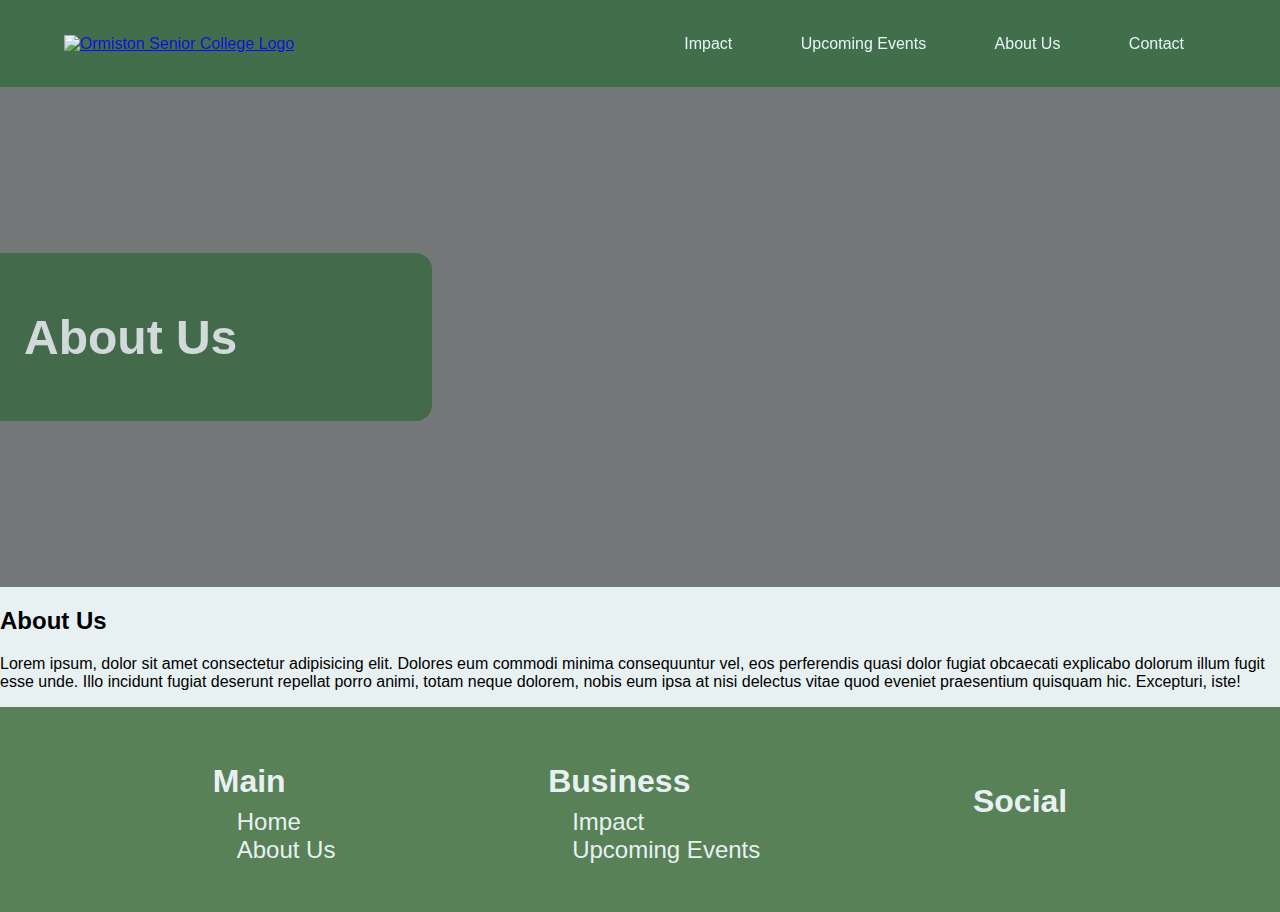
==== Pages/aboutus.html @ c25d9723 "Added Code to About Us html page" ====
<!DOCTYPE html>
<html lang="en">
  <head>
    <meta charset="UTF-8" />
    <meta http-equiv="X-UA-Compatible" content="IE=edge" />
    <meta name="viewport" content="width=device-width, initial-scale=1.0" />
    <title>About Us | Enviro Club</title>
    <link rel="stylesheet" href="../CSS/CSS Pages/aboutus.css" />
    <script
      src="https://kit.fontawesome.com/866b8b01f2.js"
      crossorigin="anonymous"
    ></script>
  </head>
  <body>
    <!-- HEADER -->
    <header>
      <!-- NAV BAR-->
      <nav class="EVC__Header-Navbar">
        <a href="../index.html">
          <img
            src="https://www.ormiston.school.nz/images/logo-inverted.png"
            alt="Ormiston Senior College Logo"
          />
        </a>

        <ul>
          <li><a href="#">Impact</a></li>
          <li><a href="#">Upcoming Events</a></li>
          <li><a href="#">About Us</a></li>
          <li><a href="contact.html">Contact</a></li>
        </ul>
      </nav>

      <!-- SPLASH PAGE -->
      <div class="EVC__Header-SpalashPage">
        <div>
          <h1>About Us</h1>
        </div>
      </div>
    </header>

    <!-- Main -->
    <main>
      <div class="EVC__Main-AboutUs">
        <h2>About Us</h2>
        <p>
          Lorem ipsum, dolor sit amet consectetur adipisicing elit. Dolores eum
          commodi minima consequuntur vel, eos perferendis quasi dolor fugiat
          obcaecati explicabo dolorum illum fugit esse unde. Illo incidunt
          fugiat deserunt repellat porro animi, totam neque dolorem, nobis eum
          ipsa at nisi delectus vitae quod eveniet praesentium quisquam hic.
          Excepturi, iste!
        </p>
      </div>
    </main>

    <!-- Footer -->
    <footer class="EVC__Footer">
      <div class="EVC__Footer-Col">
        <h3>Main</h3>
        <ul>
          <li><a href="#">Home</a></li>
          <li><a href="#">About Us</a></li>
        </ul>
      </div>
      <div class="EVC__Footer-Col">
        <h3>Business</h3>
        <ul>
          <li><a href="#">Impact</a></li>
          <li><a href="#">Upcoming Events</a></li>
        </ul>
      </div>
      <div class="EVC__Footer-Col EVC__Footer-Col-Social">
        <h3>Social</h3>
        <ul>
          <li>
            <a href="#"><i class="fa-brands fa-twitter"></i></a>
          </li>
          <li>
            <a href="#"><i class="fa-brands fa-instagram"></i></a>
          </li>
          <li>
            <a href="#"><i class="fa-solid fa-envelope"></i></a>
          </li>
        </ul>
      </div>
    </footer>
  </body>
</html>
---- CSS/CSS Pages/aboutus.css ----
body {
  margin: 0;
  padding: 0;
  box-sizing: border-box;
  font-family: Helvetica, sans-serif;
  background-color: var(--offwhite);
}

:root {
  --grey: #1f2421;
  --accent: #386641;
  --accent2: #588157;
  --offwhite: #e8f1f2;
  --link: #06c;
}

/* Nav Bar */
.EVC__Header-Navbar {
  width: 100%;
  background-color: var(--accent);
  display: flex;
  height: 87px;
  position: fixed;
  top: 0px;
  z-index: 1000;
  filter: opacity(0.95);
  align-items: center;
  justify-content: space-between;
}

.EVC__Header-Navbar > a img {
  margin-left: 4rem;
}

.EVC__Header-Navbar > ul {
  margin: 0 4rem 0 0;
}

.EVC__Header-Navbar > ul li {
  display: inline-block;
  padding: 2rem;
  position: relative;
  transition: cubic-bezier(0.9, 0, 0.4, 1) 1s;
}

.EVC__Header-Navbar > ul li::after {
  content: "";
  display: block;
  width: 0;
  position: absolute;
  left: 50%;
  height: 2px;
  margin: 0;
  background: var(--accent2);
  transition: cubic-bezier(0.9, 0, 0.4, 1) 1s;
}

.EVC__Header-Navbar > ul li:hover {
  background-color: var(--grey);
}

.EVC__Header-Navbar > ul li:hover::after {
  width: 80%;
  left: 10%;
}

.EVC__Header-Navbar > ul li a {
  color: var(--offwhite);
  text-decoration: none;
}

/* Splash Page */
.EVC__Header-SpalashPage {
  margin-top: 87px;
  background-image: linear-gradient(rgba(0, 0, 0, 0.5), rgba(0, 0, 0, 0.5)),
    url("https://www.ormiston.school.nz/Images/Assets/2889/10");
  background-position: center;
  background-repeat: no-repeat;
  background-size: cover;
  height: 500px;
  display: flex;
  align-items: center;
  justify-content: flex-start;
}

.EVC__Header-SpalashPage div {
  width: 30%;
  padding: 1.5rem;
  border-radius: 0 1rem 1rem 0;
  background-color: var(--accent);
  color: var(--offwhite);
  transition: cubic-bezier(0.9, 0, 0.4, 1) 1s;
  filter: opacity(0.8);
}

.EVC__Header-SpalashPage div:hover {
  filter: opacity(1);
}

.EVC__Header-SpalashPage div h1 {
  font-size: 3rem;
}

.EVC__Header-SpalashPage div p {
  font-size: 1.2rem;
}

/* Main */

/* Footer */
.EVC__Footer {
  padding: 3rem 0 3rem 0;
  width: 100%;
  display: flex;
  align-items: center;
  justify-content: space-evenly;
  background-color: var(--accent2);
  color: var(--offwhite);
}

.EVC__Footer-Col h3 {
  font-size: 2rem;
  margin: 0.5rem;
}

.EVC__Footer-Col > ul {
  list-style-type: none;
  margin: 0;
  padding: 0;
}

.EVC__Footer-Col > ul li {
  margin-left: 2rem;
  transition: cubic-bezier(0.9, 0, 0.4, 1) 1s;
}

.EVC__Footer-Col > ul li > a {
  color: var(--offwhite);
  font-size: 1.5rem;
  text-decoration: none;
  transition: cubic-bezier(0.9, 0, 0.4, 1) 1s;
}

.EVC__Footer-Col > ul li > a:hover {
  color: var(--grey);
}

.EVC__Footer-Col > ul li:hover {
  transform: translate(10px, 0px);
}

/* Footer Social Links */
.EVC__Footer-Col-Social {
  display: flex;
  align-items: center;
  justify-content: center;
  flex-direction: column;
}

.EVC__Footer-Col-Social > ul {
  display: flex;
  align-items: center;
  justify-content: space-evenly;
}

.EVC__Footer-Col-Social > ul li {
  margin: 1rem 0 0 0;
  padding: 0 0.5rem 0 0.5rem;
}

.EVC__Footer-Col-Social > ul li a i {
  font-size: 2rem;
}

.EVC__Footer-Col-Social > ul li:hover {
  transform: translate(0, -10px);
}
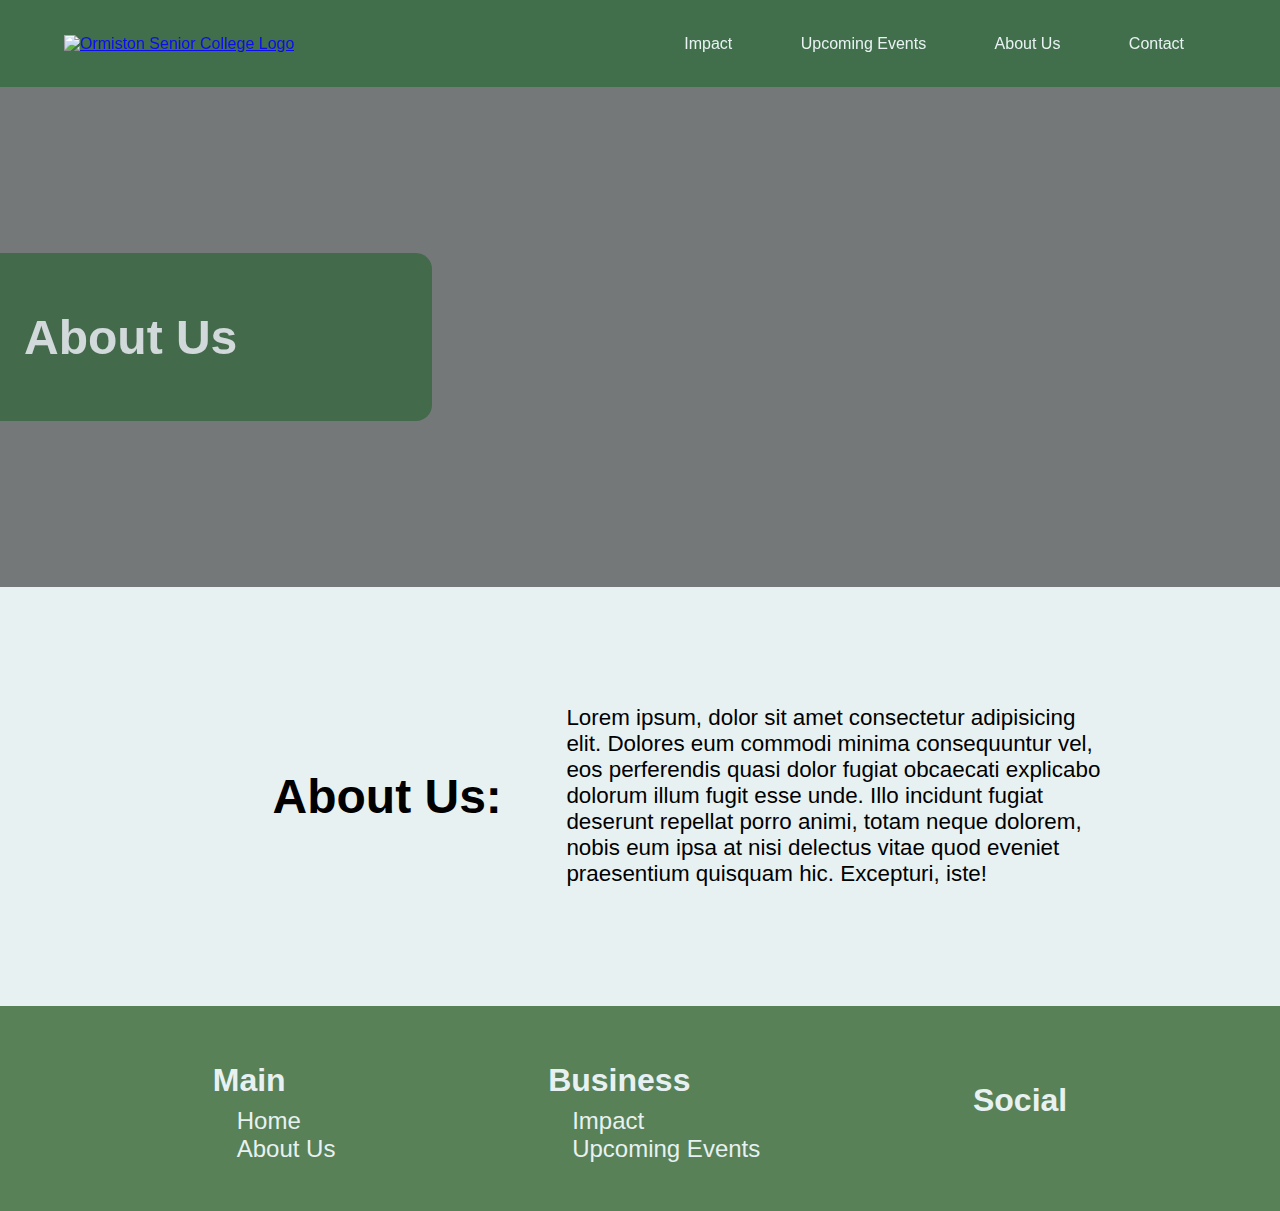
==== commit 2e064d4d: "Finshed About US Page" ====
--- a/Pages/aboutus.html
+++ b/Pages/aboutus.html
@@ -41,8 +41,9 @@
 
     <!-- Main -->
     <main>
+      <!-- About Us -->
       <div class="EVC__Main-AboutUs">
-        <h2>About Us</h2>
+        <h2>About Us:</h2>
         <p>
           Lorem ipsum, dolor sit amet consectetur adipisicing elit. Dolores eum
           commodi minima consequuntur vel, eos perferendis quasi dolor fugiat
@@ -52,6 +53,9 @@
           Excepturi, iste!
         </p>
       </div>
+
+      <!-- Testimonials -->
+      <div class="EVC__Main-Testimonials"></div>
     </main>
 
     <!-- Footer -->
--- a/CSS/CSS Pages/aboutus.css
+++ b/CSS/CSS Pages/aboutus.css
@@ -106,6 +106,26 @@
 }
 
 /* Main */
+/* About Us */
+.EVC__Main-AboutUs {
+  width: 70%;
+  margin: 5rem 0 5rem 15%;
+  display: flex;
+  align-items: center;
+  justify-content: space-evenly;
+  padding: 1rem;
+}
+
+.EVC__Main-AboutUs h2 {
+  font-size: 3rem;
+  width: 40%;
+  text-align: center;
+}
+
+.EVC__Main-AboutUs p {
+  width: 60%;
+  font-size: 1.4rem;
+}
 
 /* Footer */
 .EVC__Footer {
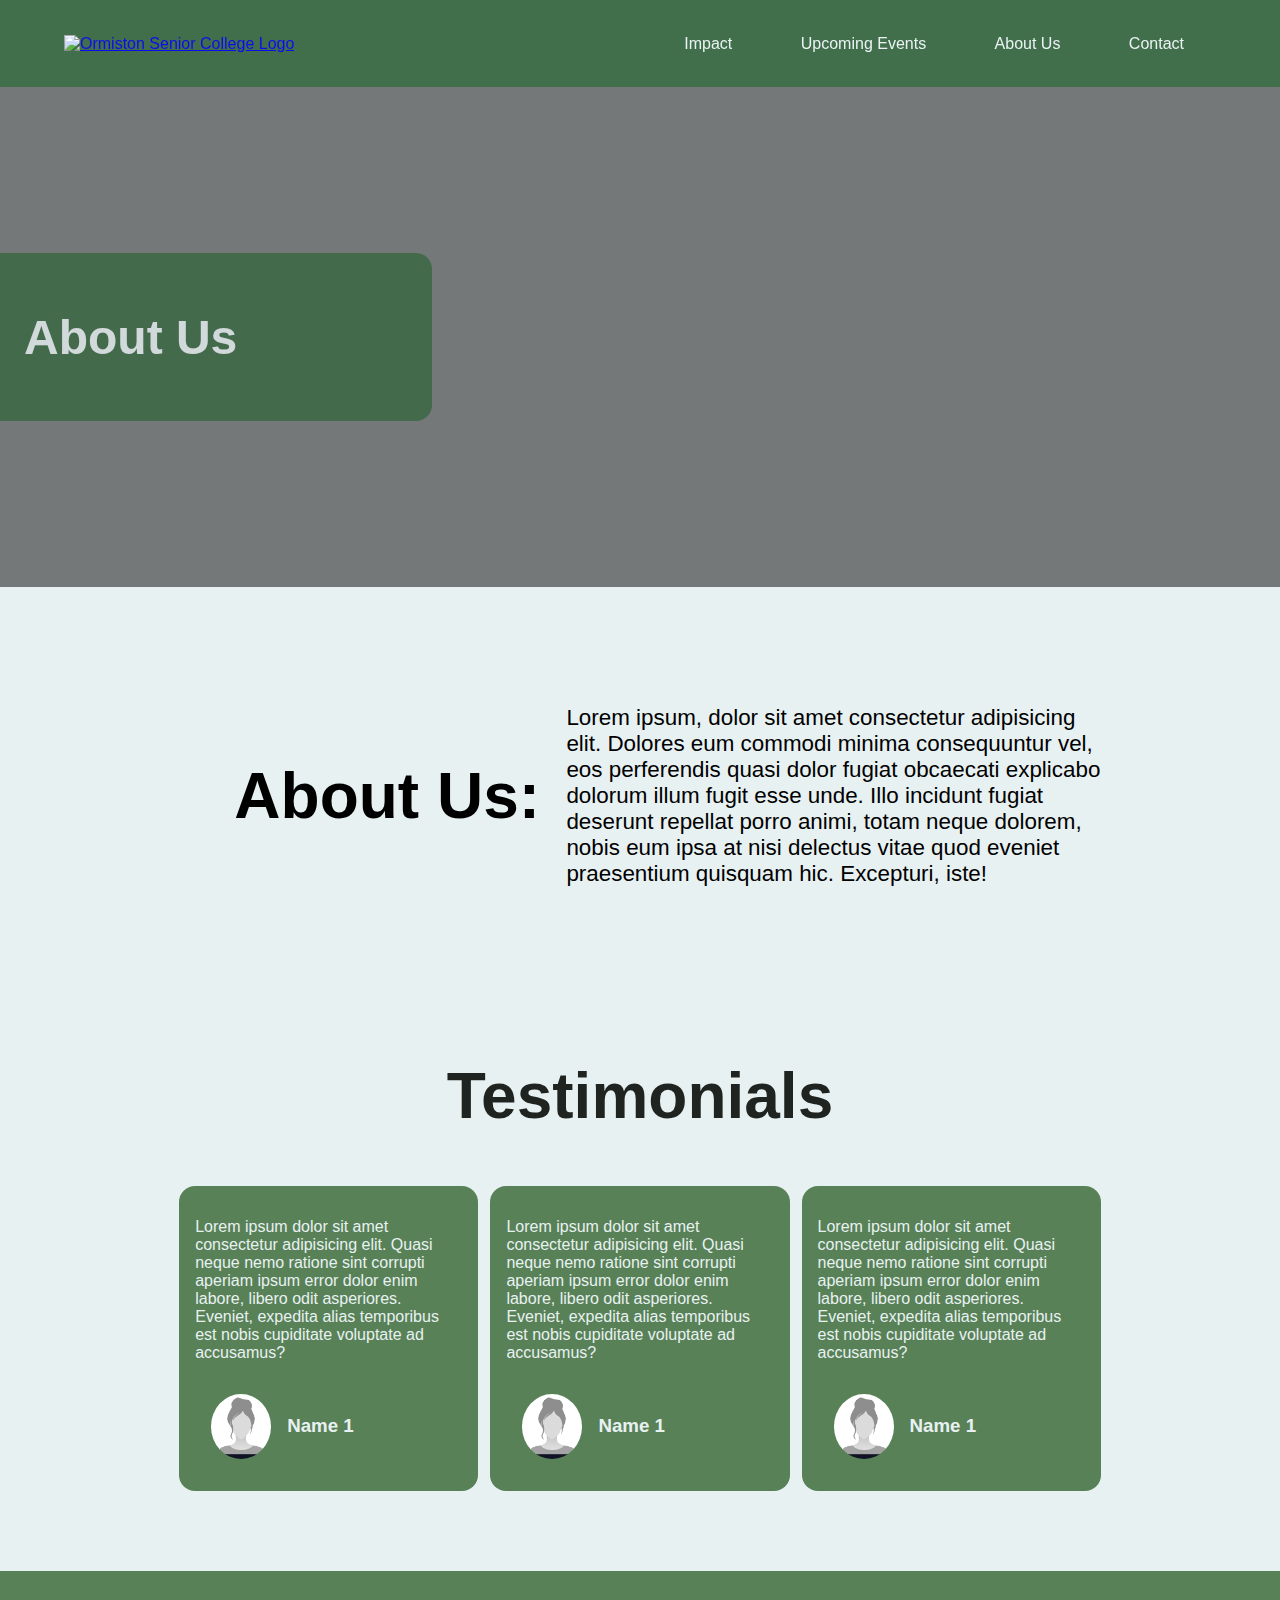
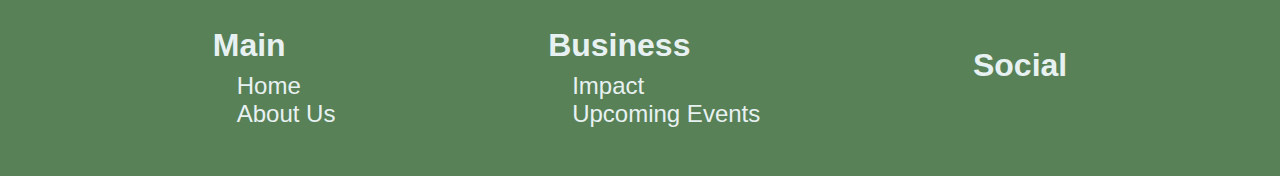
==== commit beedf9f2: "Finished About Us Page" ====
--- a/Pages/aboutus.html
+++ b/Pages/aboutus.html
@@ -55,7 +55,58 @@
       </div>
 
       <!-- Testimonials -->
-      <div class="EVC__Main-Testimonials"></div>
+      <div class="EVC__Main-Testimonials">
+        <h2>Testimonials</h2>
+        <div class="EVC__Main-Testimonial-Wrapper">
+          <!-- Person 1 -->
+          <div class="EVC__Main-Testimonial-Container">
+            <div class="EVC__Main-Testimonial-Text">
+              <p>
+                Lorem ipsum dolor sit amet consectetur adipisicing elit. Quasi
+                neque nemo ratione sint corrupti aperiam ipsum error dolor enim
+                labore, libero odit asperiores. Eveniet, expedita alias
+                temporibus est nobis cupiditate voluptate ad accusamus?
+              </p>
+            </div>
+            <div class="EVC__Main-Testimonial-ImgAndName">
+              <img src="../Images/AboutImages/Person.png" alt="" />
+              <h3>Name 1</h3>
+            </div>
+          </div>
+
+          <!-- Person 2-->
+          <div class="EVC__Main-Testimonial-Container">
+            <div class="EVC__Main-Testimonial-Text">
+              <p>
+                Lorem ipsum dolor sit amet consectetur adipisicing elit. Quasi
+                neque nemo ratione sint corrupti aperiam ipsum error dolor enim
+                labore, libero odit asperiores. Eveniet, expedita alias
+                temporibus est nobis cupiditate voluptate ad accusamus?
+              </p>
+            </div>
+            <div class="EVC__Main-Testimonial-ImgAndName">
+              <img src="../Images/AboutImages/Person.png" alt="" />
+              <h3>Name 1</h3>
+            </div>
+          </div>
+
+          <!-- Person 3 -->
+          <div class="EVC__Main-Testimonial-Container">
+            <div class="EVC__Main-Testimonial-Text">
+              <p>
+                Lorem ipsum dolor sit amet consectetur adipisicing elit. Quasi
+                neque nemo ratione sint corrupti aperiam ipsum error dolor enim
+                labore, libero odit asperiores. Eveniet, expedita alias
+                temporibus est nobis cupiditate voluptate ad accusamus?
+              </p>
+            </div>
+            <div class="EVC__Main-Testimonial-ImgAndName">
+              <img src="../Images/AboutImages/Person.png" alt="" />
+              <h3>Name 1</h3>
+            </div>
+          </div>
+        </div>
+      </div>
     </main>
 
     <!-- Footer -->
--- a/CSS/CSS Pages/aboutus.css
+++ b/CSS/CSS Pages/aboutus.css
@@ -117,7 +117,7 @@
 }
 
 .EVC__Main-AboutUs h2 {
-  font-size: 3rem;
+  font-size: 4rem;
   width: 40%;
   text-align: center;
 }
@@ -125,6 +125,48 @@
 .EVC__Main-AboutUs p {
   width: 60%;
   font-size: 1.4rem;
+}
+/* Testimonials */
+.EVC__Main-Testimonials {
+  display: flex;
+  align-items: center;
+  justify-content: center;
+  flex-direction: column;
+  margin: 5rem 0 5rem 5%;
+  width: 90%;
+  color: var(--offwhite);
+}
+
+.EVC__Main-Testimonials h2 {
+  font-size: 4rem;
+  color: var(--grey);
+}
+
+.EVC__Main-Testimonial-Wrapper {
+  width: 80%;
+  display: flex;
+  align-items: center;
+  justify-content: space-between;
+}
+
+.EVC__Main-Testimonial-Container {
+  width: 29%;
+  background-color: var(--accent2);
+  padding: 1rem;
+  border-radius: 1rem;
+}
+
+.EVC__Main-Testimonial-ImgAndName {
+  display: flex;
+  align-items: center;
+  width: 100%;
+  justify-content: flex-start;
+}
+
+.EVC__Main-Testimonial-ImgAndName img {
+  max-width: 60px;
+  border-radius: 50%;
+  margin: 1rem;
 }
 
 /* Footer */
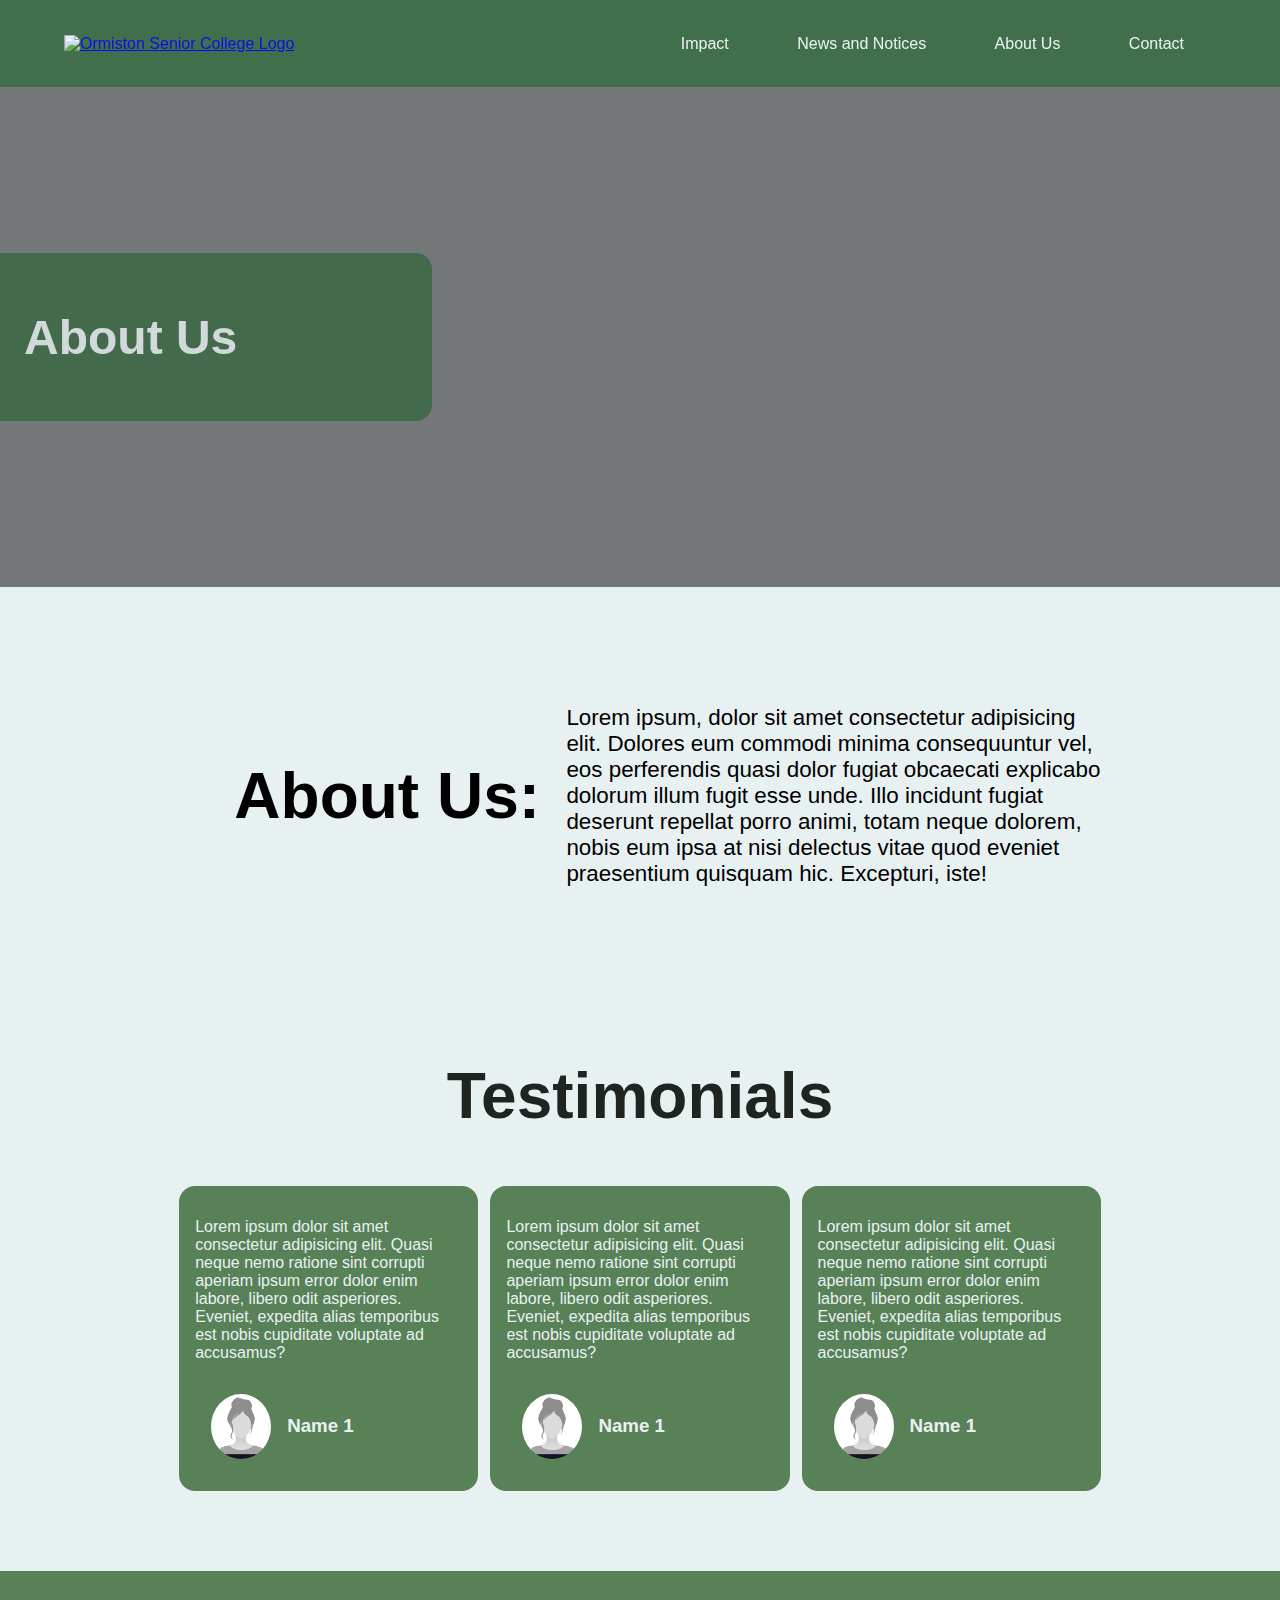
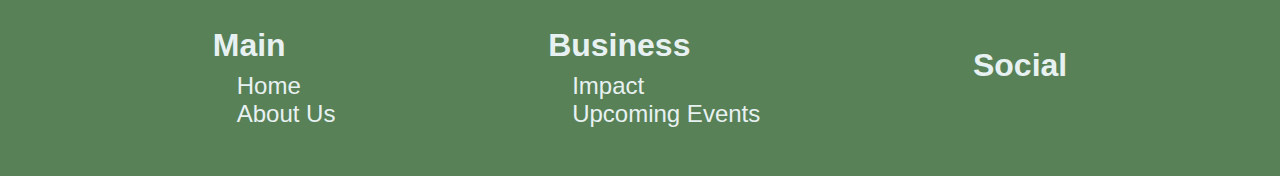
==== commit c8886940: "added impact.html" ====
--- a/Pages/aboutus.html
+++ b/Pages/aboutus.html
@@ -25,7 +25,7 @@
 
         <ul>
           <li><a href="#">Impact</a></li>
-          <li><a href="#">Upcoming Events</a></li>
+          <li><a href="newsandnotices.html">News and Notices</a></li>
           <li><a href="#">About Us</a></li>
           <li><a href="contact.html">Contact</a></li>
         </ul>
